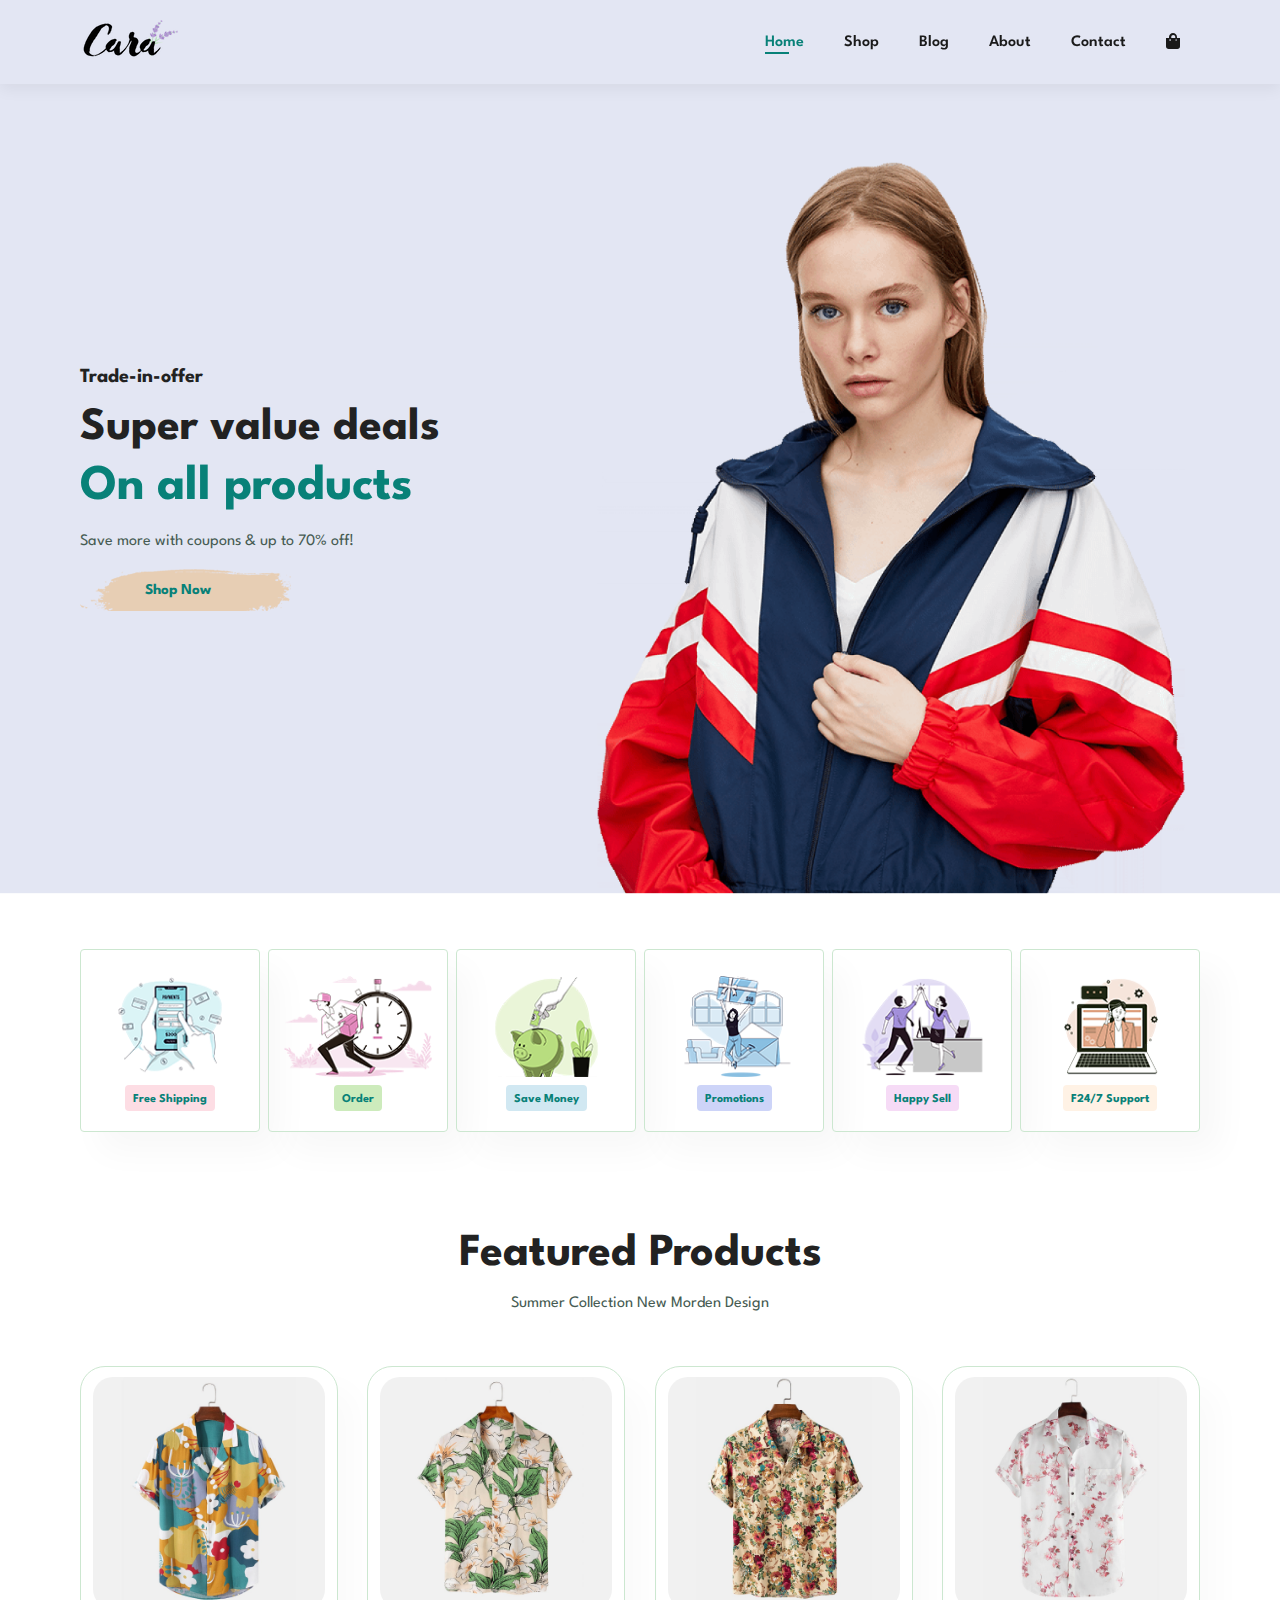
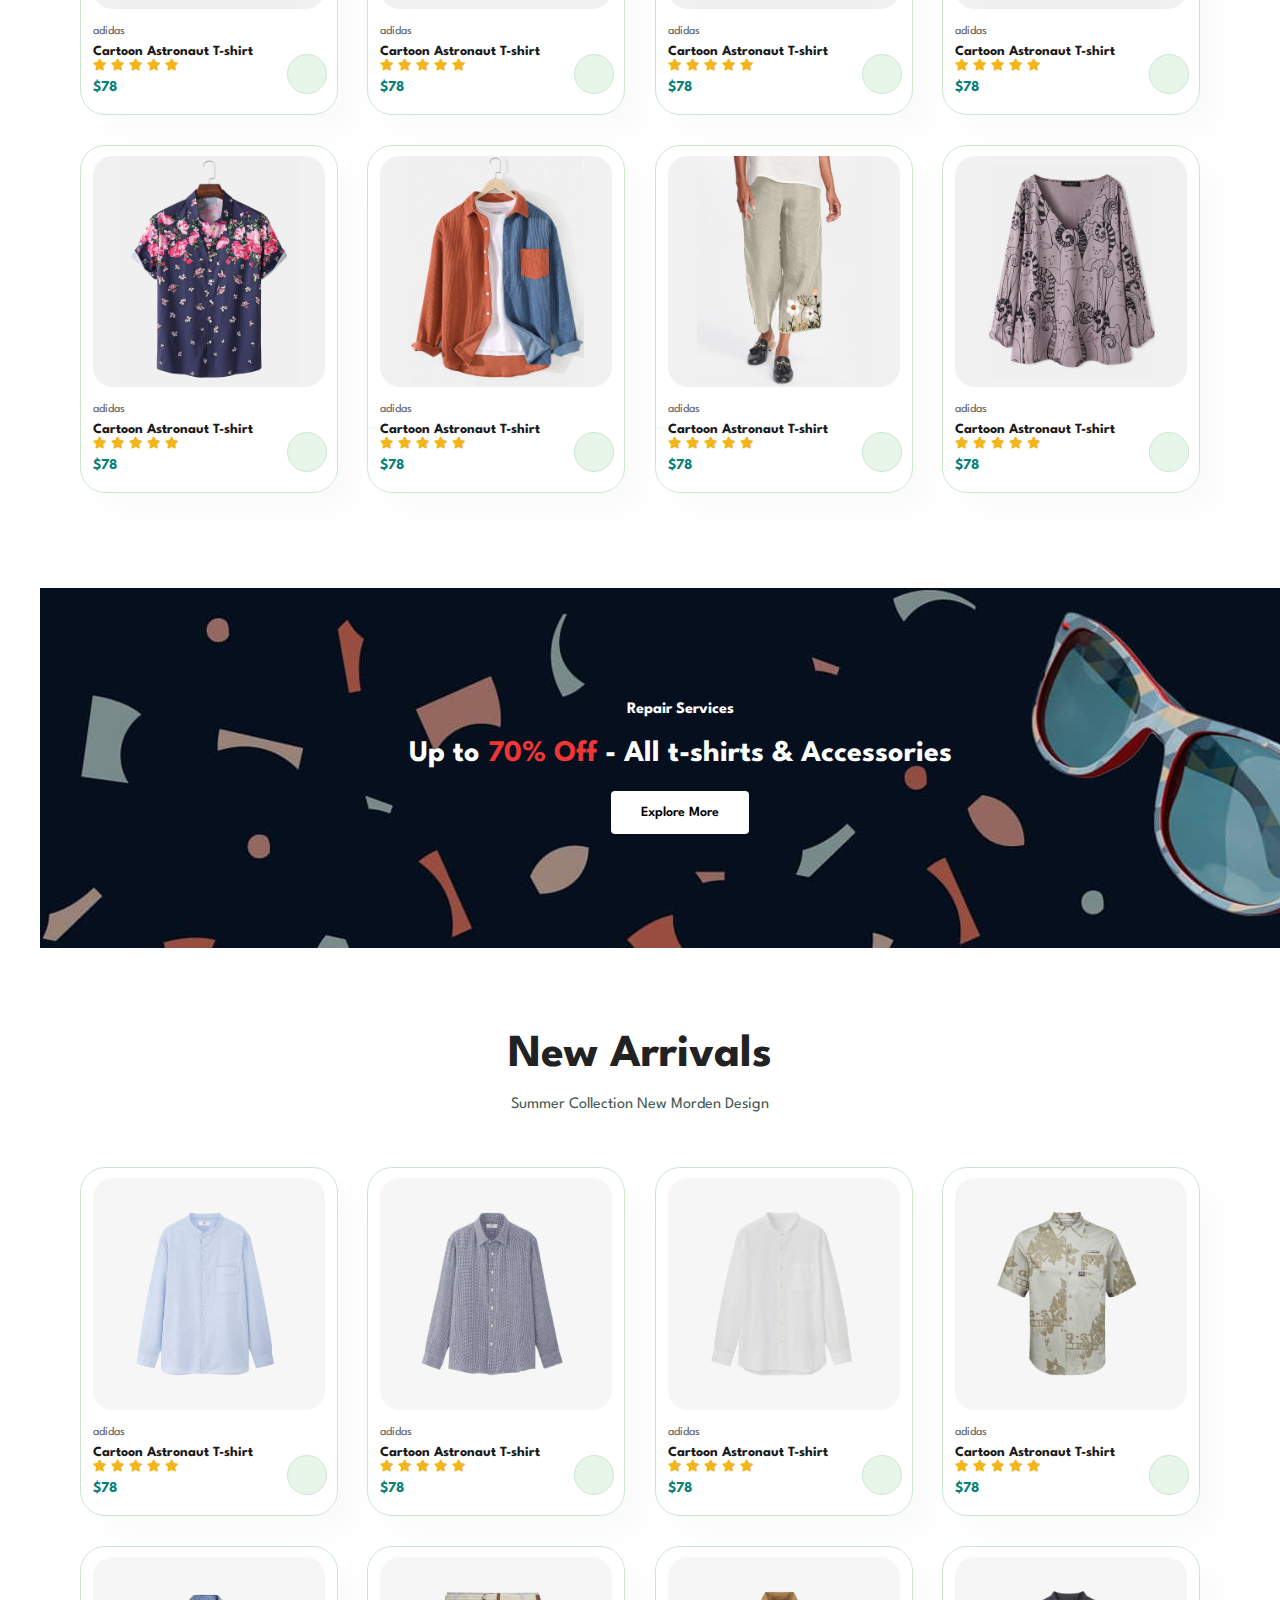
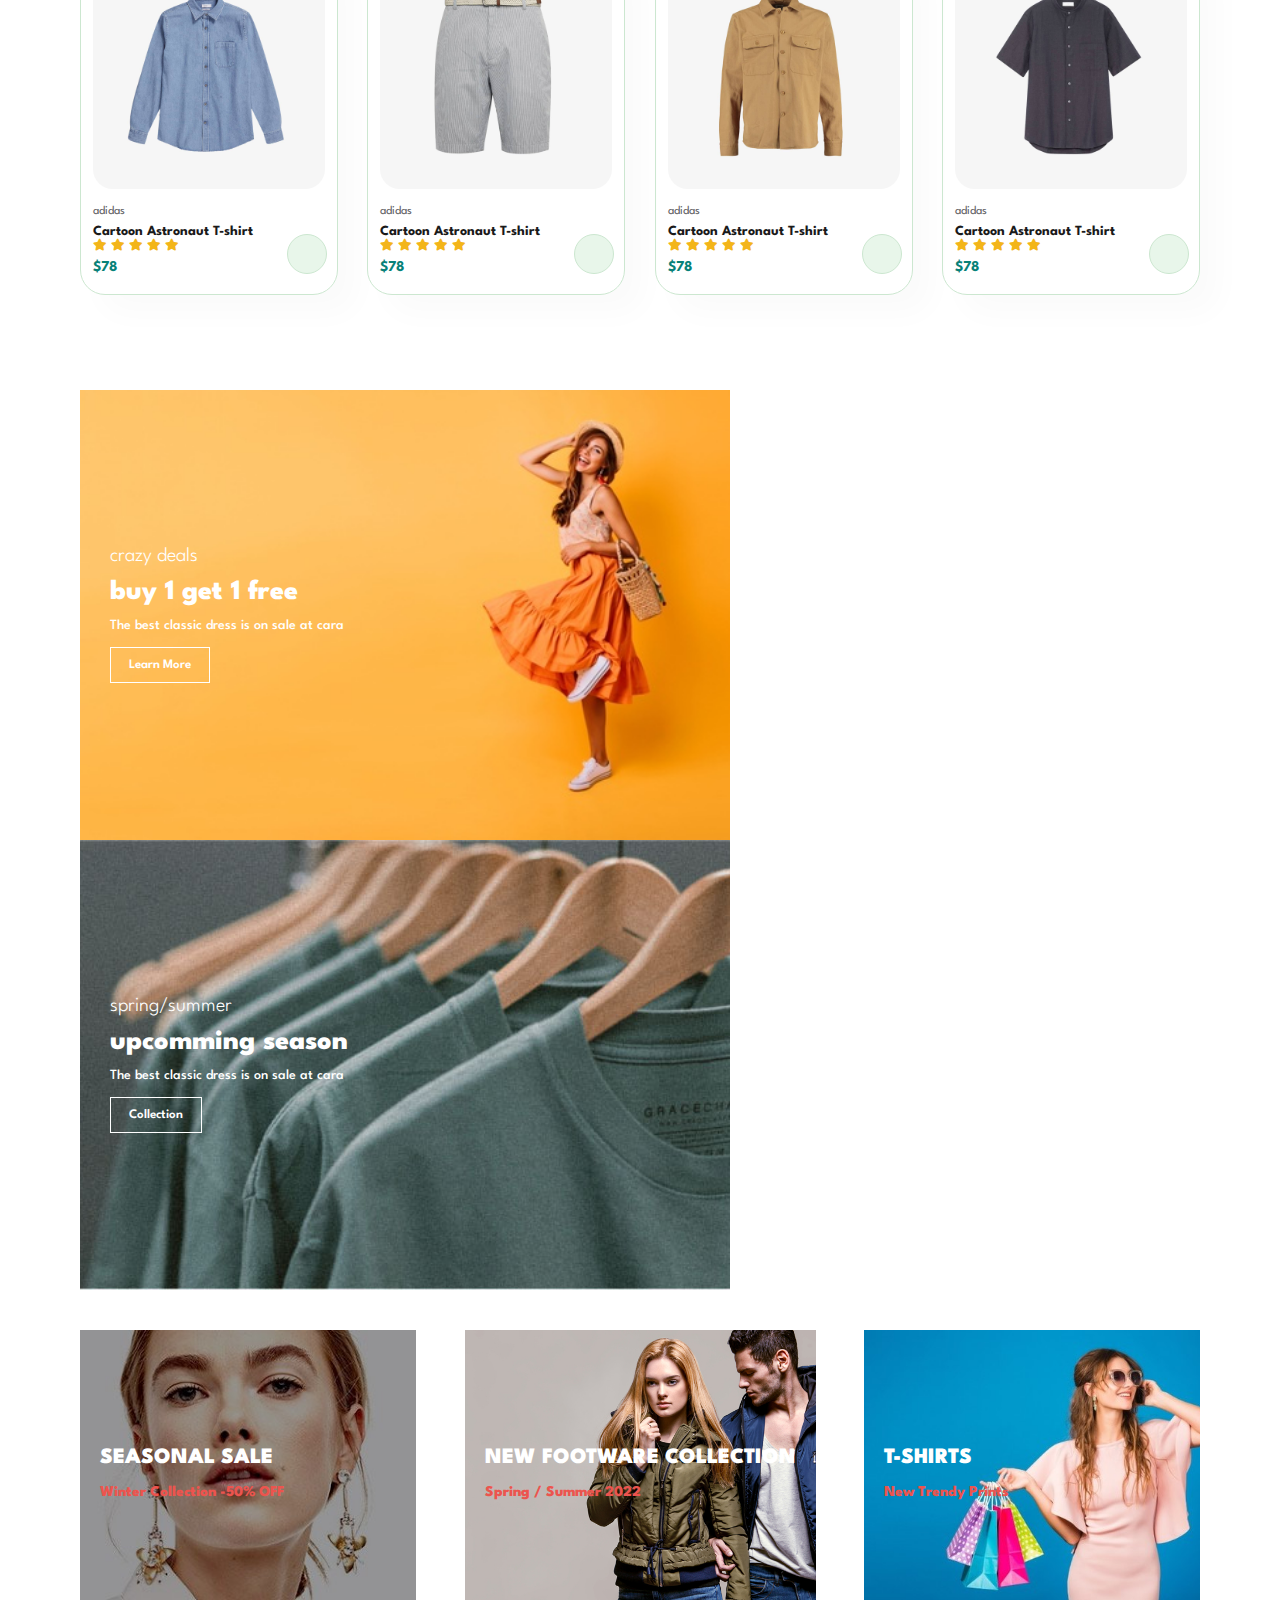
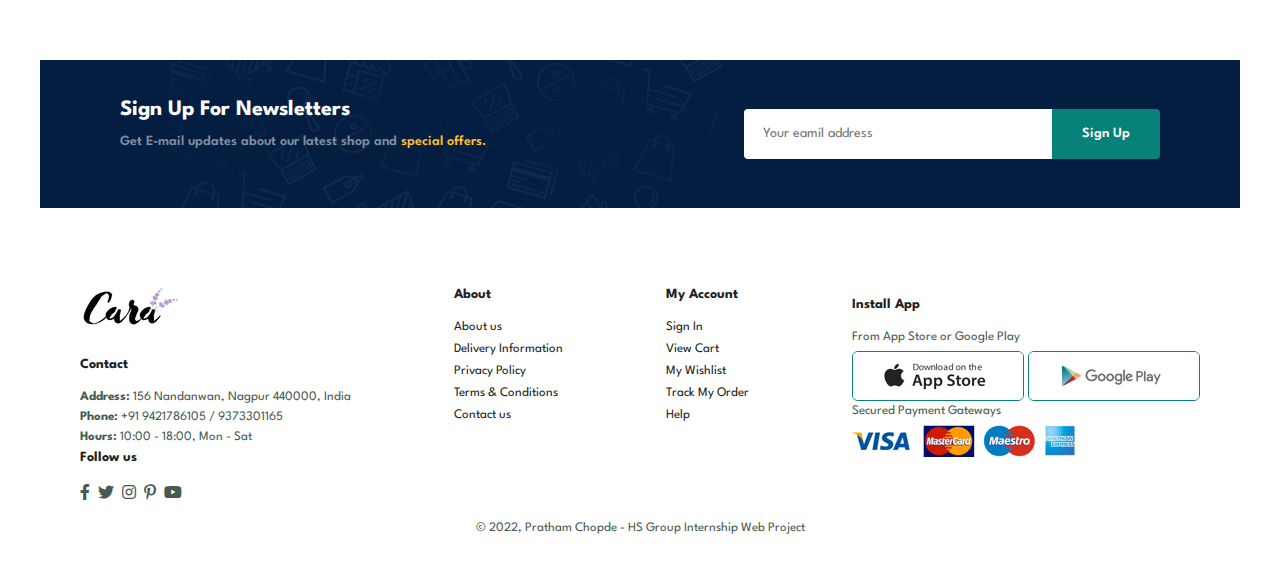
==== index.html @ b381fd87 "first commit" ====
<!doctype html>
<html lang="en">

<head>
  <title>E-commerce Web</title>
  <!-- Required meta tags -->
  <meta charset="utf-8">
  <meta name="viewport" content="width=device-width, initial-scale=1, shrink-to-fit=no">

  <!-- Bootstrap CSS -->
  <link rel="stylesheet" href="style.css">
  <link rel="stylesheet" href="https://pro.fontawesome.com/releases/v5.10.0/css/all.css" />


</head>

<body>

  <section id="header">
    <a href="#"><img src="img/logo.png" class="logo" alt=""></a>

    <div>
      <ul id="navbar">
        <li><a class="active" href="index.html">Home</a></li>
        <li><a href="shop.html">Shop</a></li>
        <li><a href="blog.html">Blog</a></li>
        <li><a href="about.html">About</a></li>
        <li><a href="contact.html">Contact</a></li>
        <li id="lg-bag"><a href="cart.html"><i class="fas fa-shopping-bag"></i></a></li>
        <a href="#" id="close"><i class="fa fa-times"></i></a>
      </ul>
    </div>

    <div id="mobile">
      <a href=""><i class="fas fa-shopping-bag"></i></a>
      <i id="bar" class="fas fa-outdent"></i>
    </div>
  </section>

  <section id="hero">
    <h4>Trade-in-offer</h4>
    <h2>Super value deals</h2>
    <h1>On all products</h1>
    <p>Save more with coupons & up to 70% off! </p>
    <button>Shop Now</button>
  </section>

  <section id="feature" class="section-p1">
    <div class="fe-box">
      <img src="img/features/f1.png" alt="">
      <h6>Free Shipping</h6>
    </div>

    <div class="fe-box">
      <img src="img/features/f2.png" alt="">
      <h6>Order</h6>
    </div>

    <div class="fe-box">
      <img src="img/features/f3.png" alt="">
      <h6>Save Money</h6>
    </div>

    <div class="fe-box">
      <img src="img/features/f4.png" alt="">
      <h6>Promotions</h6>
    </div>

    <div class="fe-box">
      <img src="img/features/f5.png" alt="">
      <h6>Happy Sell</h6>
    </div>

    <div class="fe-box">
      <img src="img/features/f6.png" alt="">
      <h6>F24/7 Support</h6>
    </div>
  </section>

  <section id="product1" class="section-p1">
    <h2>Featured Products</h2>
    <p>Summer Collection New Morden Design</p>
    <div class="pro-container">
      <div class="pro">
        <img src="img/products/f1.jpg" alt="">
        <div class="des">
          <span>adidas</span>
          <h5>Cartoon Astronaut T-shirt</h5>
          <div class="star">
            <i class="fas fa-star"></i>
            <i class="fas fa-star"></i>
            <i class="fas fa-star"></i>
            <i class="fas fa-star"></i>
            <i class="fas fa-star"></i>
          </div>
          <h4>$78</h4>
        </div>
        <a href="#"><i class="fas fa-shopping-cart cart"></i></a>
      </div>

      <div class="pro">
        <img src="img/products/f2.jpg" alt="">
        <div class="des">
          <span>adidas</span>
          <h5>Cartoon Astronaut T-shirt</h5>
          <div class="star">
            <i class="fas fa-star"></i>
            <i class="fas fa-star"></i>
            <i class="fas fa-star"></i>
            <i class="fas fa-star"></i>
            <i class="fas fa-star"></i>
          </div>
          <h4>$78</h4>
        </div>
        <a href="#"><i class="fas fa-shopping-cart cart"></i></a>
      </div>

      <div class="pro">
        <img src="img/products/f3.jpg" alt="">
        <div class="des">
          <span>adidas</span>
          <h5>Cartoon Astronaut T-shirt</h5>
          <div class="star">
            <i class="fas fa-star"></i>
            <i class="fas fa-star"></i>
            <i class="fas fa-star"></i>
            <i class="fas fa-star"></i>
            <i class="fas fa-star"></i>
          </div>
          <h4>$78</h4>
        </div>
        <a href="#"><i class="fas fa-shopping-cart cart"></i></a>
      </div>

      <div class="pro">
        <img src="img/products/f4.jpg" alt="">
        <div class="des">
          <span>adidas</span>
          <h5>Cartoon Astronaut T-shirt</h5>
          <div class="star">
            <i class="fas fa-star"></i>
            <i class="fas fa-star"></i>
            <i class="fas fa-star"></i>
            <i class="fas fa-star"></i>
            <i class="fas fa-star"></i>
          </div>
          <h4>$78</h4>
        </div>
        <a href="#"><i class="fas fa-shopping-cart cart"></i></a>
      </div>

      <div class="pro">
        <img src="img/products/f5.jpg" alt="">
        <div class="des">
          <span>adidas</span>
          <h5>Cartoon Astronaut T-shirt</h5>
          <div class="star">
            <i class="fas fa-star"></i>
            <i class="fas fa-star"></i>
            <i class="fas fa-star"></i>
            <i class="fas fa-star"></i>
            <i class="fas fa-star"></i>
          </div>
          <h4>$78</h4>
        </div>
        <a href="#"><i class="fas fa-shopping-cart cart"></i></a>
      </div>

      <div class="pro">
        <img src="img/products/f6.jpg" alt="">
        <div class="des">
          <span>adidas</span>
          <h5>Cartoon Astronaut T-shirt</h5>
          <div class="star">
            <i class="fas fa-star"></i>
            <i class="fas fa-star"></i>
            <i class="fas fa-star"></i>
            <i class="fas fa-star"></i>
            <i class="fas fa-star"></i>
          </div>
          <h4>$78</h4>
        </div>
        <a href="#"><i class="fas fa-shopping-cart cart"></i></a>
      </div>

      <div class="pro">
        <img src="img/products/f7.jpg" alt="">
        <div class="des">
          <span>adidas</span>
          <h5>Cartoon Astronaut T-shirt</h5>
          <div class="star">
            <i class="fas fa-star"></i>
            <i class="fas fa-star"></i>
            <i class="fas fa-star"></i>
            <i class="fas fa-star"></i>
            <i class="fas fa-star"></i>
          </div>
          <h4>$78</h4>
        </div>
        <a href="#"><i class="fas fa-shopping-cart cart"></i></a>
      </div>

      <div class="pro">
        <img src="img/products/f8.jpg" alt="">
        <div class="des">
          <span>adidas</span>
          <h5>Cartoon Astronaut T-shirt</h5>
          <div class="star">
            <i class="fas fa-star"></i>
            <i class="fas fa-star"></i>
            <i class="fas fa-star"></i>
            <i class="fas fa-star"></i>
            <i class="fas fa-star"></i>
          </div>
          <h4>$78</h4>
        </div>
        <a href="#"><i class="fas fa-shopping-cart cart"></i></a>
      </div>
    </div>
  </section>

  <section id="banner" class="section-m1">
    <h4>Repair Services </h4>
    <h2>Up to <span>70% Off</span> - All t-shirts & Accessories </h2>
    <button class="normal">Explore More</button>
  </section>

  <section id="product1" class="section-p1">
    <h2>New Arrivals</h2>
    <p>Summer Collection New Morden Design</p>
    <div class="pro-container">
      <div class="pro">
        <img src="img/products/n1.jpg" alt="">
        <div class="des">
          <span>adidas</span>
          <h5>Cartoon Astronaut T-shirt</h5>
          <div class="star">
            <i class="fas fa-star"></i>
            <i class="fas fa-star"></i>
            <i class="fas fa-star"></i>
            <i class="fas fa-star"></i>
            <i class="fas fa-star"></i>
          </div>
          <h4>$78</h4>
        </div>
        <a href="#"><i class="fas fa-shopping-cart cart"></i></a>
      </div>

      <div class="pro">
        <img src="img/products/n2.jpg" alt="">
        <div class="des">
          <span>adidas</span>
          <h5>Cartoon Astronaut T-shirt</h5>
          <div class="star">
            <i class="fas fa-star"></i>
            <i class="fas fa-star"></i>
            <i class="fas fa-star"></i>
            <i class="fas fa-star"></i>
            <i class="fas fa-star"></i>
          </div>
          <h4>$78</h4>
        </div>
        <a href="#"><i class="fas fa-shopping-cart cart"></i></a>
      </div>

      <div class="pro">
        <img src="img/products/n3.jpg" alt="">
        <div class="des">
          <span>adidas</span>
          <h5>Cartoon Astronaut T-shirt</h5>
          <div class="star">
            <i class="fas fa-star"></i>
            <i class="fas fa-star"></i>
            <i class="fas fa-star"></i>
            <i class="fas fa-star"></i>
            <i class="fas fa-star"></i>
          </div>
          <h4>$78</h4>
        </div>
        <a href="#"><i class="fas fa-shopping-cart cart"></i></a>
      </div>

      <div class="pro">
        <img src="img/products/n4.jpg" alt="">
        <div class="des">
          <span>adidas</span>
          <h5>Cartoon Astronaut T-shirt</h5>
          <div class="star">
            <i class="fas fa-star"></i>
            <i class="fas fa-star"></i>
            <i class="fas fa-star"></i>
            <i class="fas fa-star"></i>
            <i class="fas fa-star"></i>
          </div>
          <h4>$78</h4>
        </div>
        <a href="#"><i class="fas fa-shopping-cart cart"></i></a>
      </div>

      <div class="pro">
        <img src="img/products/n5.jpg" alt="">
        <div class="des">
          <span>adidas</span>
          <h5>Cartoon Astronaut T-shirt</h5>
          <div class="star">
            <i class="fas fa-star"></i>
            <i class="fas fa-star"></i>
            <i class="fas fa-star"></i>
            <i class="fas fa-star"></i>
            <i class="fas fa-star"></i>
          </div>
          <h4>$78</h4>
        </div>
        <a href="#"><i class="fas fa-shopping-cart cart"></i></a>
      </div>

      <div class="pro">
        <img src="img/products/n6.jpg" alt="">
        <div class="des">
          <span>adidas</span>
          <h5>Cartoon Astronaut T-shirt</h5>
          <div class="star">
            <i class="fas fa-star"></i>
            <i class="fas fa-star"></i>
            <i class="fas fa-star"></i>
            <i class="fas fa-star"></i>
            <i class="fas fa-star"></i>
          </div>
          <h4>$78</h4>
        </div>
        <a href="#"><i class="fas fa-shopping-cart cart"></i></a>
      </div>

      <div class="pro">
        <img src="img/products/n7.jpg" alt="">
        <div class="des">
          <span>adidas</span>
          <h5>Cartoon Astronaut T-shirt</h5>
          <div class="star">
            <i class="fas fa-star"></i>
            <i class="fas fa-star"></i>
            <i class="fas fa-star"></i>
            <i class="fas fa-star"></i>
            <i class="fas fa-star"></i>
          </div>
          <h4>$78</h4>
        </div>
        <a href="#"><i class="fas fa-shopping-cart cart"></i></a>
      </div>

      <div class="pro">
        <img src="img/products/n8.jpg" alt="">
        <div class="des">
          <span>adidas</span>
          <h5>Cartoon Astronaut T-shirt</h5>
          <div class="star">
            <i class="fas fa-star"></i>
            <i class="fas fa-star"></i>
            <i class="fas fa-star"></i>
            <i class="fas fa-star"></i>
            <i class="fas fa-star"></i>
          </div>
          <h4>$78</h4>
        </div>
        <a href="#"><i class="fas fa-shopping-cart cart"></i></a>
      </div>
    </div>
  </section>

  <section id="sm-banner" class="section-p1">
    <div class="banner-box">
      <h4>crazy deals</h4>
      <h2>buy 1 get 1 free</h2>
      <span>The best classic dress is on sale at cara</span>
      <button class="white">Learn More</button>
    </div>

    <div class="banner-box banner-box2">
      <h4>spring/summer</h4>
      <h2>upcomming season</h2>
      <span>The best classic dress is on sale at cara</span>
      <button class="white">Collection</button>
    </div>
  </section>

  <section id="banner3">
    <div class="banner-box">
      <h2>SEASONAL SALE</h2>
      <h3>Winter Collection -50% OFF</h3>
    </div>

    <div class="banner-box banner-box2">
      <h2>NEW FOOTWARE COLLECTION</h2>
      <h3>Spring / Summer 2022</h3>
    </div>

    <div class="banner-box banner-box3">
      <h2>T-SHIRTS</h2>
      <h3>New Trendy Prints</h3>
    </div>

  </section>

  <section id="newsletter" class="section-p1 section-m1">
    <div class="newstext">
      <h4>Sign Up For Newsletters</h4>
      <p>Get E-mail updates about our latest shop and <span>special offers.</span> </p>
    </div>

    <div class="form">
      <input type="email" placeholder="Your eamil address">
      <button class="normal">Sign Up</button>
    </div>
  </section>

  <footer class="section-p1">
    <div class="col">
      <img class="logo" src="img/logo.png" alt="">
      <h4>Contact</h4>
      <p><strong>Address: </strong> 156 Nandanwan, Nagpur 440000, India</p>
      <p><strong>Phone: </strong> +91 9421786105 / 9373301165</p>
      <p><strong>Hours: </strong> 10:00 - 18:00, Mon - Sat</p>
      <div class="follow">
        <h4>Follow us</h4>
        <div class="icon">
          <i class="fab fa-facebook-f"></i>
          <i class="fab fa-twitter"></i>
          <i class="fab fa-instagram"></i>
          <i class="fab fa-pinterest-p"></i>
          <i class="fab fa-youtube"></i>
        </div>
      </div>
    </div>

    <div class="col">
      <h4>About</h4>
      <a href="#">About us</a>
      <a href="#">Delivery Information</a>
      <a href="#">Privacy Policy</a>
      <a href="#">Terms & Conditions</a>
      <a href="#">Contact us</a>
    </div>

    <div class="col">
      <h4>My Account</h4>
      <a href="#">Sign In</a>
      <a href="#">View Cart</a>
      <a href="#">My Wishlist</a>
      <a href="#">Track My Order</a>
      <a href="#">Help</a>
    </div>

    <div class="col install">
      <h4>Install App</h4>
      <p>From App Store or Google Play</p>
      <div class="row">
        <img src="img/pay/app.jpg" alt="">
        <img src="img/pay/play.jpg" alt="">
      </div>
      <p>Secured Payment Gateways</p>
      <img src="img/pay/pay.png" alt="">
    </div>

    <div class="copyright">
      <p>© 2022, Pratham Chopde - HS Group Internship Web Project</p>
    </div>

  </footer>


  <script src="script.js"></script>
</body>

</html>
---- style.css ----
@import url("https://fonts.googleapis.com/css?family=Spartan:wght@100;200;300;400;500;600;700;800;900&display=swap");

* {
    margin: 0;
    padding: 0;
    box-sizing: border-box;
    font-family: "Spartan", sans-serif;
}

h1 {
    font-size: 50px;
    line-height: 64px;
    color: #222;
}

h2 {
    font-size: 46px;
    line-height: 54px;
    color: #222;
}

h4 {
    font-size: 20px;
    color: #222;
}

h6 {
    font-weight: 700;
    font-size: 12px;
}

p {
    font-size: 16px;
    color: #465b52;
    margin: 15px 0 20px 0;
}

.section-p1 {
    padding: 40px 80px;
}

.section-m1 {
    margin: 40px;
}

button.normal {
    font-size: 14px;
    font-weight: 600;
    padding: 15px 30px;
    color: #000;
    background-color: #fff;
    border-radius: 4px;
    cursor: pointer;
    border: none;
    outline: none;
    transition: 0.2s;
}

button.white {
    font-size: 13px;
    font-weight: 600;
    padding: 11px 18px;
    color: #fff;
    background-color: transparent;
    cursor: pointer;
    border: 1px solid #fff;
    outline: none;
    transition: 0.2s;
}

body {
    width: 100%;
}

#header {
    display: flex;
    align-items: center;
    justify-content: space-between;
    padding: 20px 80px;
    background: #e3e6f3;
    box-shadow: 0 5px 15px rgba(0, 0, 0, 0.06);
    z-index: 999;
    position: sticky;
    top: 0;
    left: 0;
}

#navbar {
    display: flex;
    align-items: center;
    justify-content: center;
}

#navbar li {
    list-style: none;
    padding: 0 20px;
    position: relative;
}

#navbar li a {
    text-decoration: none;
    font-size: 16px;
    font-weight: 600;
    color: #1a1a1a;
    transition: 0.3s ease;
}

#navbar li a:hover,
#navbar li a.active {
    color: #088178;
}

#navbar li a.active::after,
#navbar li a:hover::after {
    content: "";
    width: 30%;
    height: 2px;
    background: #088178;
    position: absolute;
    bottom: -4px;
    left: 20px;
}

#mobile {
    display: none;
    align-items: center;
}

#close {
    display: none;
}

#hero {
    background-image: url("img/hero4.png");
    height: 90vh;
    width: 100%;
    background-size: cover;
    background-position: top 25% right 0;
    padding: 0 80px;
    display: flex;
    flex-direction: column;
    align-items: flex-start;
    justify-content: center;
}

#hero h4 {
    padding-bottom: 15px;
}

#hero h1 {
    color: #088178;
}

#hero button {
    background-image: url("img/button.png");
    background-color: transparent;
    color: #088178;
    border: 0;
    padding: 14px 80px 14px 65px;
    background-repeat: no-repeat;
    cursor: pointer;
    font-weight: 700;
    font-size: 15px;
}

#feature {
    display: flex;
    align-items: center;
    justify-content: space-between;
    flex-wrap: wrap;
}

#feature .fe-box {
    width: 180px;
    text-align: center;
    padding: 25px 15px;
    box-shadow: 20px 20px 34px rgba(0, 0, 0, 0.03);
    border: 1px solid #cce7d0;
    border-radius: 4px;
    margin: 15px 0;
}

#feature .fe-box:hover {
    box-shadow: 10px 10px 54px rgba(70, 62, 221, 0.1);
}

#feature .fe-box img {
    width: 100%;
    margin-bottom: 10px;
}

#feature .fe-box h6 {
    display: inline;
    padding: 9px 8px 6px 8px;
    line-height: 1;
    border-radius: 4px;
    color: #088178;
    background-color: #fddde4;
}

#feature .fe-box:nth-child(2) h6 {
    background-color: #cdebbc;
}

#feature .fe-box:nth-child(3) h6 {
    background-color: #d1e8f2;
}

#feature .fe-box:nth-child(4) h6 {
    background-color: #cdd4f8;
}

#feature .fe-box:nth-child(5) h6 {
    background-color: #f6dbf6;
}

#feature .fe-box:nth-child(6) h6 {
    background-color: #fff2e5;
}

#product1 {
    text-align: center;
}

#product1 .pro-container {
    display: flex;
    justify-content: space-between;
    padding-top: 20px;
    flex-wrap: wrap;
}

#product1 .pro {
    width: 23%;
    min-width: 250px;
    padding: 10px 12px;
    border: 1px solid #cce7d0;
    border-radius: 25px;
    cursor: pointer;
    box-shadow: 20px 20px 30px rgba(0, 0, 0, 0.02);
    margin: 15px 0;
    transition: 0.2s ease;
    position: relative;
}

#product1 .pro:hover {
    box-shadow: 20px 20px 30px rgba(0, 0, 0, 0.06);
}

#product1 .pro img {
    width: 100%;
    border-radius: 20px;
}

#product1 .pro .des {
    text-align: start;
    padding: 10px 0;
}

#product1 .pro .des span {
    color: #606063;
    font-size: 12px;
}

#product1 .pro .des h5 {
    padding-top: 7px;
    color: #1a1a1a;
    font-size: 14px;
}

#product1 .pro .des i {
    font-size: 12px;
    color: rgb(243, 181, 25);
}

#product1 .pro .des h4 {
    padding-top: 7px;
    font-size: 15px;
    font-weight: 700;
    color: #088178;
}

#product1 .pro .cart {
    width: 40px;
    height: 40px;
    line-height: 40px;
    border-radius: 50px;
    background-color: #e8f6ea;
    font-weight: 500;
    color: #088178;
    border: 1px solid #cce7d0;
    position: absolute;
    bottom: 20px;
    right: 10px;
}

#banner {
    display: flex;
    flex-direction: column;
    justify-content: center;
    align-items: center;
    text-align: center;
    background-image: url("img/banner/b2.jpg");
    width: 100%;
    height: 40vh;
    background-size: cover;
    background-position: center;
}

#banner h4 {
    color: #fff;
    font-size: 16px;
}

#banner h2 {
    color: #fff;
    font-size: 30px;
    padding: 10px 0;
}

#banner h2 span {
    color: #ef3636;
}

#banner button:hover {
    background: #088178;
    color: #fff;
}

#sm-banner {
    display: flex;
    justify-content: space-between;
    flex-wrap: wrap;
}

#sm-banner .banner-box {
    display: flex;
    flex-direction: column;
    justify-content: center;
    align-items: flex-start;
    background-image: url("img/banner/b17.jpg");
    min-width: 650px;
    height: 50vh;
    background-size: cover;
    background-position: center;
    padding: 30px;
}

#sm-banner .banner-box2 {
    background-image: url("img/banner/b10.jpg");
}

#sm-banner h4 {
    color: #fff;
    font-size: 20px;
    font-weight: 300;
}

#sm-banner h2 {
    color: #fff;
    font-size: 28px;
    font-weight: 800;
}

#sm-banner span {
    color: #fff;
    font-size: 14px;
    font-weight: 500;
    padding-bottom: 15px;
}

#sm-banner .banner-box:hover button {
    background-color: #088178;
    border: 1px solid #088178;
}

#banner3 {
    display: flex;
    justify-content: space-between;
    flex-wrap: wrap;
    padding: 0 80px;
}

#banner3 .banner-box {
    display: flex;
    flex-direction: column;
    justify-content: center;
    align-items: flex-start;
    background-image: url("img/banner/b7.jpg");
    min-width: 30%;
    height: 30vh;
    background-size: cover;
    background-position: center;
    padding: 20px;
    margin-bottom: 20px;
}

#banner3 .banner-box2 {
    background-image: url("img/banner/b4.jpg");
}

#banner3 .banner-box3 {
    background-image: url("img/banner/b18.jpg");
}

#banner3 h2 {
    color: #fff;
    font-weight: 900;
    font-size: 22px;
}

#banner3 h3 {
    color: #ec544e;
    font-weight: 800;
    font-size: 15px;
}

#newsletter {
    display: flex;
    justify-content: space-between;
    flex-wrap: wrap;
    align-items: center;
    background-image: url("img/banner/b14.png");
    background-repeat: no-repeat;
    background-position: 20% 30%;
    background-color: #041e42;
}

#newsletter h4 {
    font-size: 22px;
    font-weight: 700;
    color: #fff;
}

#newsletter p {
    font-size: 14px;
    font-weight: 600;
    color: #818ea0;
}

#newsletter p span {
    color: #ffbd27;
}

#newsletter .form {
    display: flex;
    width: 40%;
}

#newsletter input {
    height: 3.125rem;
    padding: 0 1.25em;
    font-size: 14px;
    width: 100%;
    border: 1px solid transparent;
    border-radius: 4px;
    outline: none;
    border-top-right-radius: 0;
    border-bottom-right-radius: 0;
}

#newsletter button {
    background-color: #088178;
    color: #fff;
    white-space: nowrap;
    border-top-left-radius: 0;
    border-bottom-left-radius: 0;
}

footer {
    display: flex;
    flex-wrap: wrap;
    justify-content: space-between;
}

footer .col {
    display: flex;
    flex-direction: column;
    align-items: flex-start;
    margin-bottom: 20px;
}

footer .logo {
    margin-bottom: 30px;
}

footer h4 {
    font-size: 14px;
    padding-bottom: 20px;
}

footer p {
    font-size: 13px;
    margin: 0 0 8px 0;
}

footer a {
    font-size: 13px;
    text-decoration: none;
    color: #222;
    margin-bottom: 10px;
}

footer .follow i {
    color: #465b52;
    padding-right: 4px;
    cursor: pointer;
}

footer .install .row img {
    border: 1px solid #088178;
    border-radius: 6px;
}

footer .install {
    margin: 10px 0 15px 0;
}

footer .follow i:hover,
footer a:hover {
    color: #088178;
}

footer .copyright {
    width: 100%;
    text-align: center;
}

@media (max-width: 799px) {
    .section-p1 {
        padding: 40px 40px;
    }

    #navbar {
        display: flex;
        flex-direction: column;
        align-items: flex-start;
        justify-content: flex-start;
        position: fixed;
        top: 0;
        right: -300px;
        height: 100vh;
        width: 300px;
        background-color: #e3e6f3;
        box-shadow: 0 40px 60px rgba(0, 0, 0, 0.01);
        padding: 80px 0 0 10px;

        transition: 0.3s;
    }

    #navbar.active {
        right: 0;
    }

    #navbar li {
        margin-bottom: 25px;
    }

    #mobile {
        display: flex;
        align-items: center;
    }

    #mobile i {
        color: #1a1a1a;
        font-size: 24px;
        padding-left: 20px;
    }

    #close {
        display: initial;
        position: absolute;
        top: 30px;
        left: 30px;
        color: #222;
        font-size: 24px;
    }

    #lg-bag {
        display: none;
    }

    #hero {
        height: 70vh;
        padding: 0 80px;
        background-position: top 30% right 30%;
    }

    #feature {
        justify-content: center;
    }

    #feature .fe-box {
        margin: 15px 15px;
    }

    #product1 .pro-container {
        justify-content: center;
    }

    #product1 .pro {
        margin: 15px;
    }

    #banner {
        height: 20vh;
    }

    #sm-banner .banner-box {
        min-width: 100%;
        height: 30vh;
    }

    #banner3 {
        padding: 0 40px;
    }

    #banner3 .banner-box {
        width: 28%;
    }

    #newsletter .form {
        width: 70%;
    }
}

@media (max-width: 477px) {
    .section-p1 {
        padding: 20px;
    }

    #header {
        padding: 10px 30px;
    }

    h1 {
        font-size: 38px;
    }

    h2 {
        font-size: 32px;
    }

    #hero {
        padding: 0 20px;
        background-position: 55%;
    }

    #feature {
        justify-content: space-between;
    }

    #feature .fe-box {
        width: 155px;
        margin: 0 0 15px 0;
    }

    #product1 .pro {
        width: 100%;
    }

    #banner {
        height: 40vh;
    }

    #sm-banner .banner-box {
        height: 40vh;
    }

    #sm-banner .banner-box2 {
        margin-top: 20px;
    }

    #banner3 {
        padding: 0, 20px;
    }

    #banner3 .banner-box {
        width: 100%;
    }

    #newsletter {
        padding: 40px 20px;
    }

    #newsletter .form {
        width: 100%;
    }

    footer .copyright {
        text-align: start;
    }

    #prodetails {
        display: flex;
        flex-direction: column;
    }

    #prodetails .single-pro-image {
        width: 100%;
        margin-right: 0px;
    }

    #prodetails .single-pro-details {
        width: 100%;
    }

    /* Blog page */

    #blog {
        padding: 100px 20px 0 20px;
    }
    #blog .blog-box{
        display: flex;
        flex-direction: column;
        align-items: flex-start;
    }
    #blog .blog-img {
        width: 100%;
        margin-right: 0px;
        margin-bottom: 30px;
    }
    #blog .blog-details {
        width: 100%;
    }
}



#page-header {
    background-image: url("img/banner/b1.jpg");
    width: 100%;
    height: 40vh;
    background-size: cover;
    display: flex;
    justify-content: center;
    text-align: center;
    flex-direction: column;
    padding: 14px;
}

#page-header h2,
#page-header p {
    color: #fff;
}

#pagination {
    text-align: center;

}

#pagination a {
    text-decoration: none;
    background-color: #088178;
    padding: 15px 20px;
    border-radius: 4px;
    color: #fff;
    font-weight: 600;

}

#pagination a i {
    font-size: 16px;
    font-weight: 600;
}

#prodetails {
    display: flex;
    margin-top: 20px;
}

#prodetails .single-pro-image {
    width: 40%;
    margin-right: 50px;
}

.small-img-group {
    display: flex;
    justify-content: space-between;
}

.small-img-col {
    flex-basis: 24%;
    cursor: pointer;
}

#prodetails .single-pro-details {
    width: 50%;
    padding-top: 30px;

}

#prodetails .single-pro-details h4 {
    padding: 40px 0 20px 0;
}

#prodetails .single-pro-details h2 {
    font-size: 26px;

}

#prodetails .single-pro-details select {
    display: block;
    padding: 5px 10px;
    margin-bottom: 10px;

}

#prodetails .single-pro-details input {
    width: 50px;
    height: 47px;
    padding-left: 10px;
    font-size: 16px;
    margin-right: 10px;

}

#prodetails .single-pro-details input:focus {
    outline: none;
}

#prodetails .single-pro-details button {
    background-color: #088178;
    color: #fff;

}

#prodetails .single-pro-details span {
    line-height: 25px;

}

/* Blog page */

#page-header.blog-header {
    background-image: url("img/banner/b19.jpg");
}

#blog{
    padding: 150px 150px 0px 150px;
}
#blog .blog-box{
    display: flex;
    align-items: center;
    width: 100%;
    position: relative;
    padding-bottom: 90px;
}

#blog .blog-image{
    width: 50%;
    margin-right: 40px;
}
#blog img {
    width: 100%;
    height: 300px;
    object-fit: cover;
}
#blog .blog-details{
    width: 50%;
}
#blog .blog-details a{
    text-decoration: none;
    font-size: 11px;
    color: #000;
    font-weight: 700;
    position: relative;
    transition: 0.3s;
}

#blog .blog-details a::after{
    content: "";
    width: 50px;
    height: 1px;
    background-color: #000;
    position: absolute;
    top: 4px;
    right: -60px;
}
#blog .blog-details a:hover{
    color: #008178;
}
#blog .blog-details a:hover::after{
    background-color: #008178;
}

#blog .blog-box h1 {
    position: absolute ;
    top: -40px;
    left: 0;
    font-size: 70px;
    font-weight: 700;
    color: #c9cbce;
    z-index: -9;
}
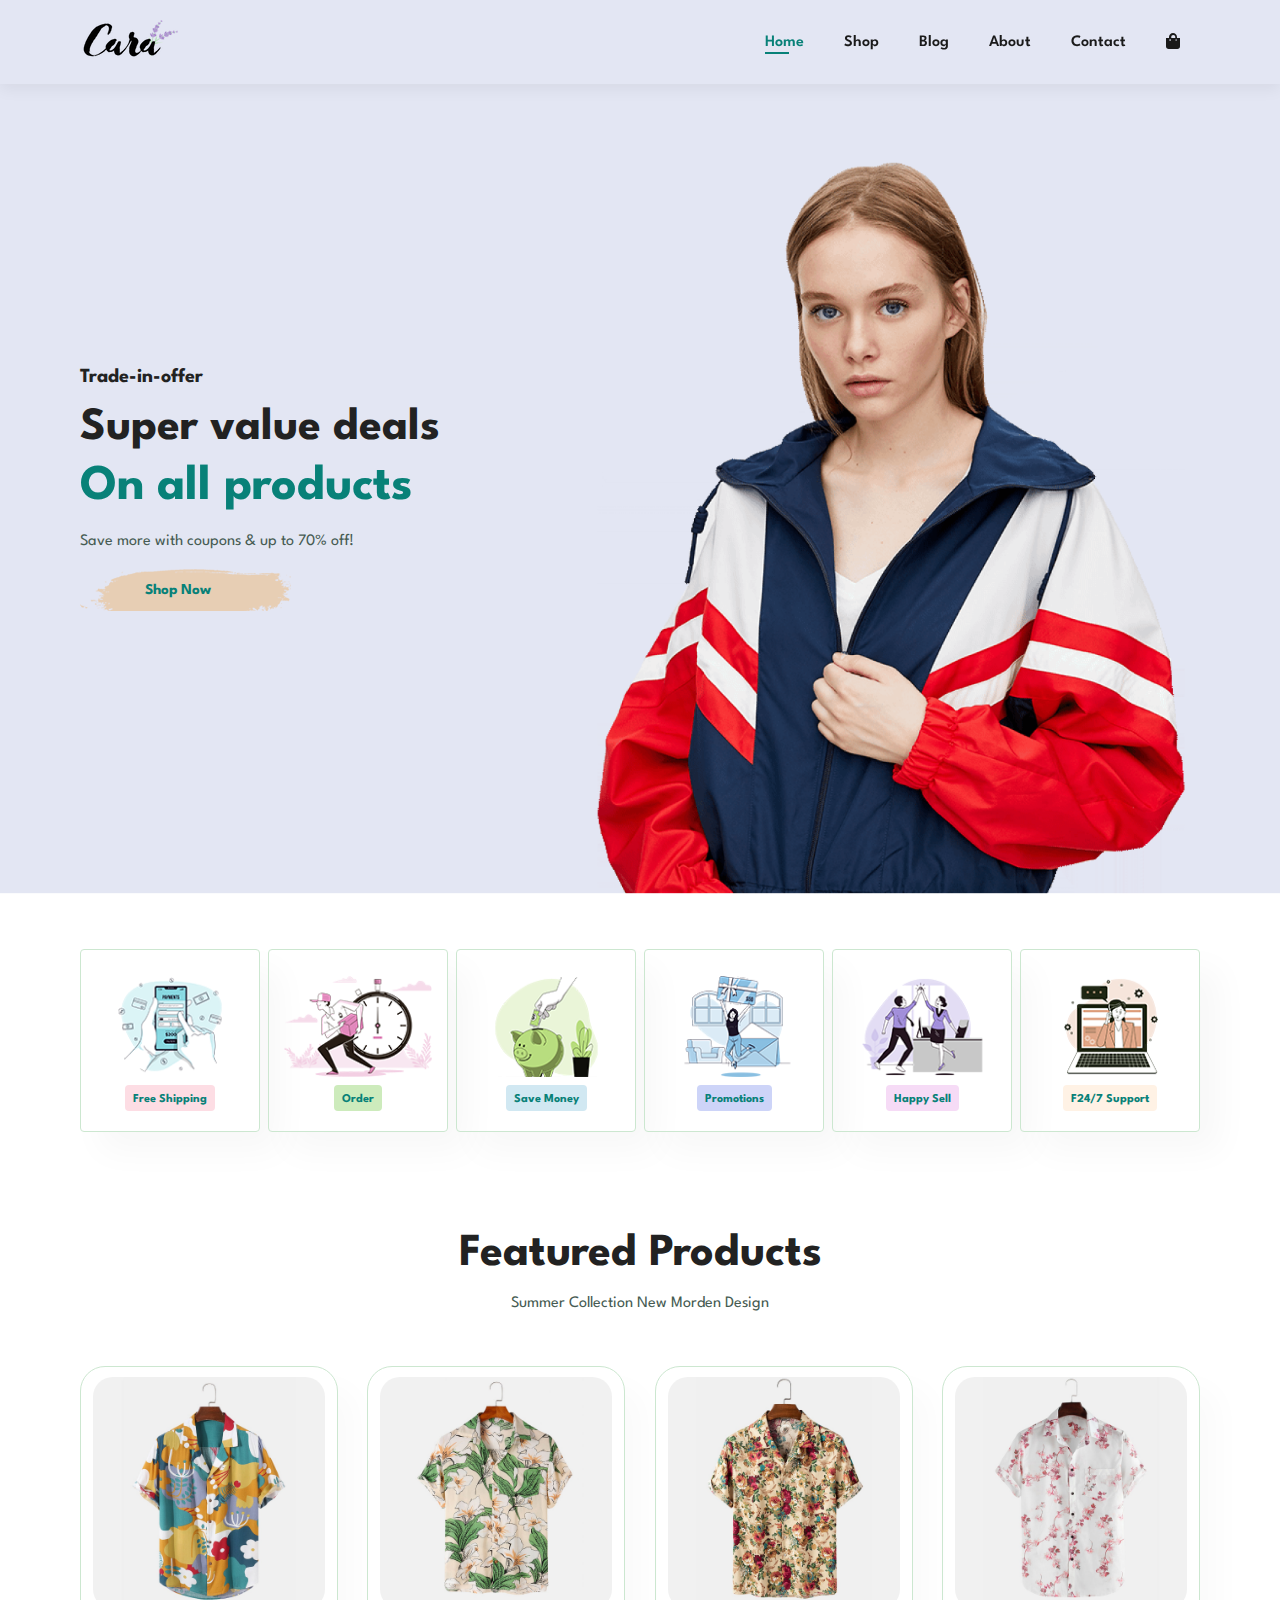
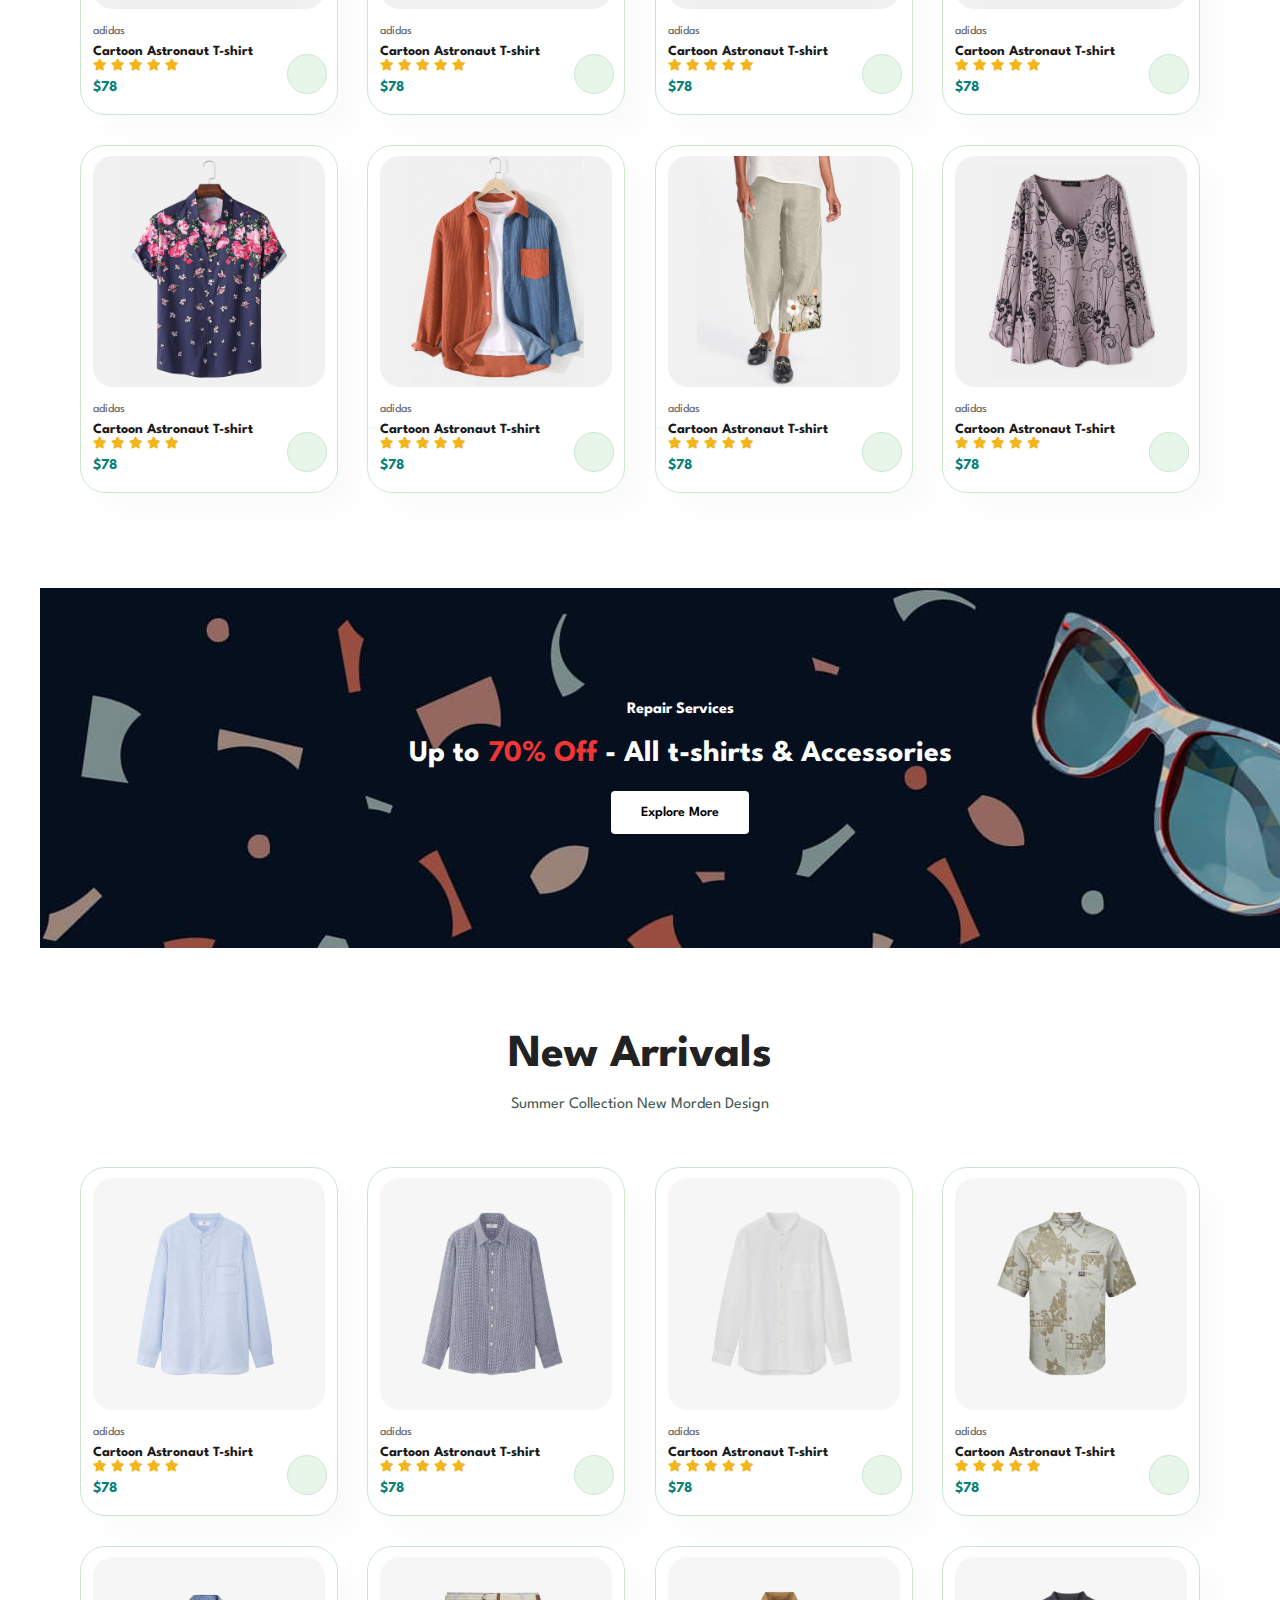
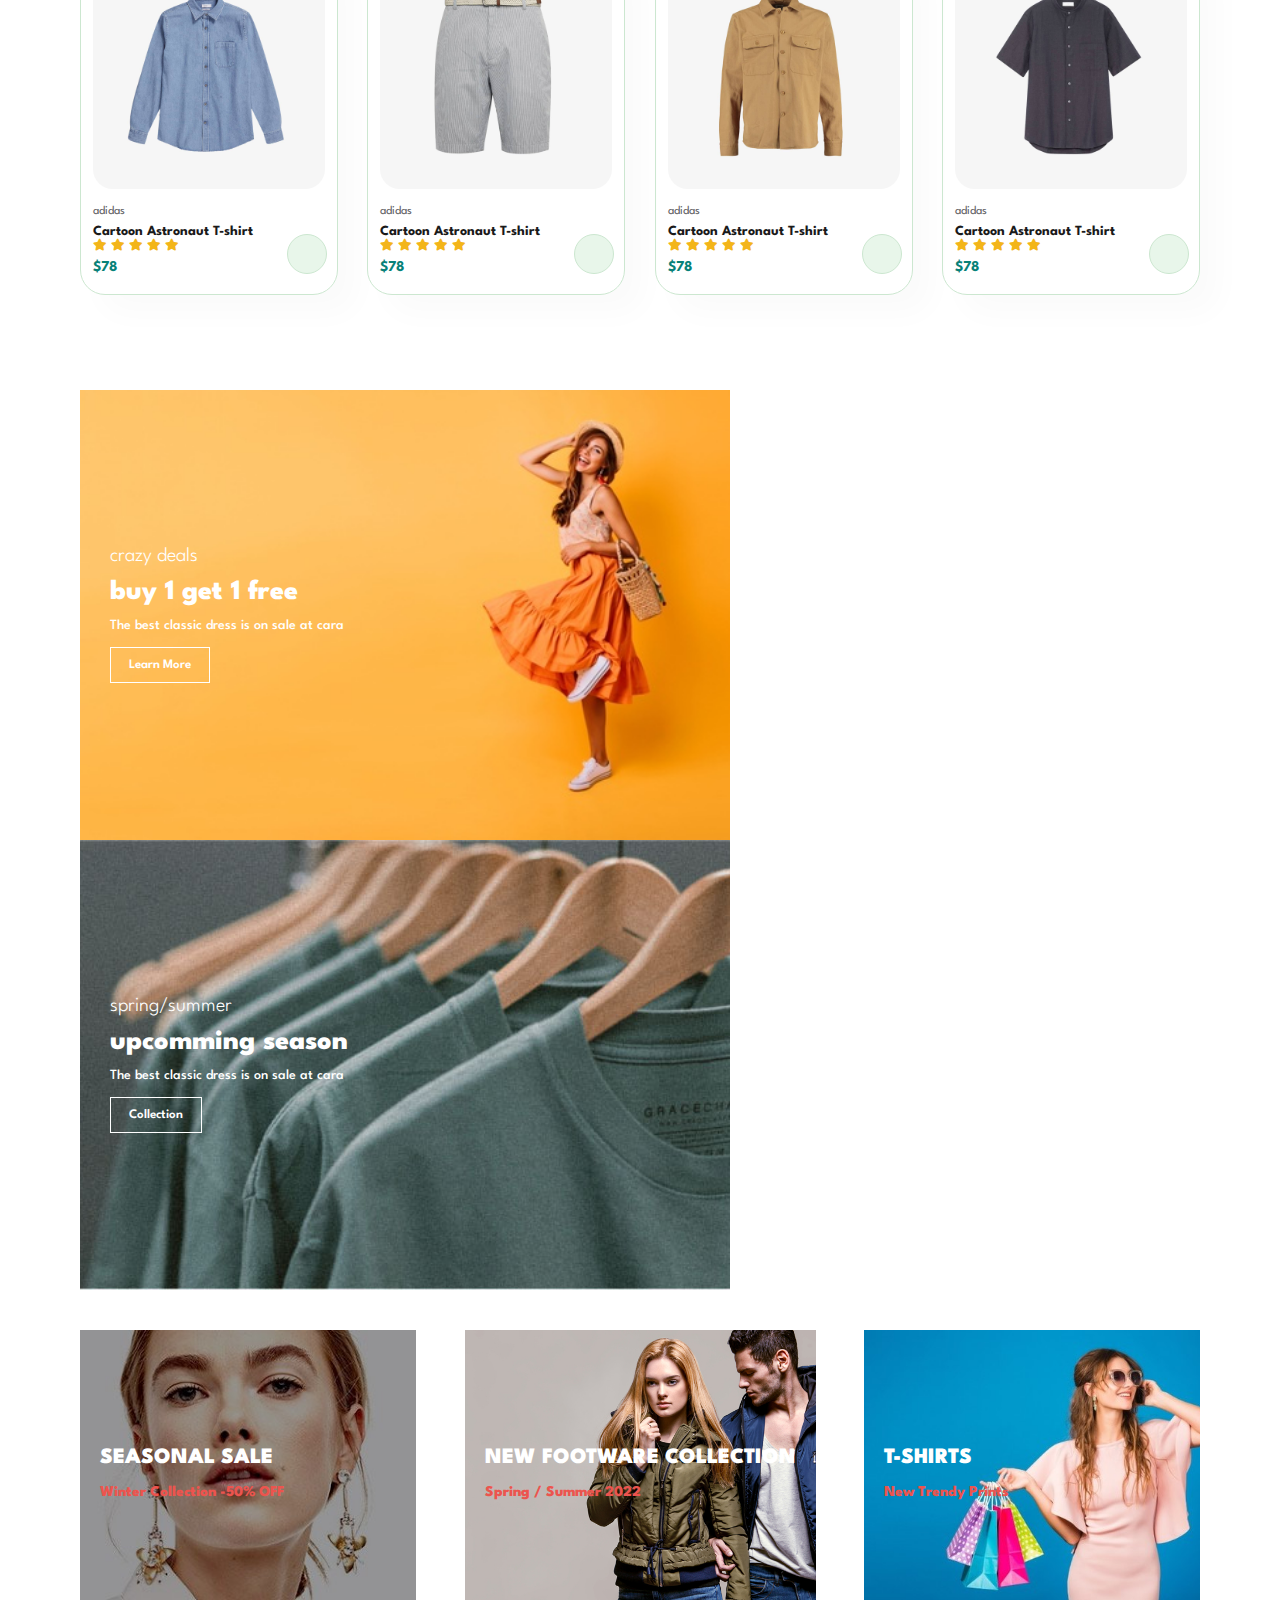
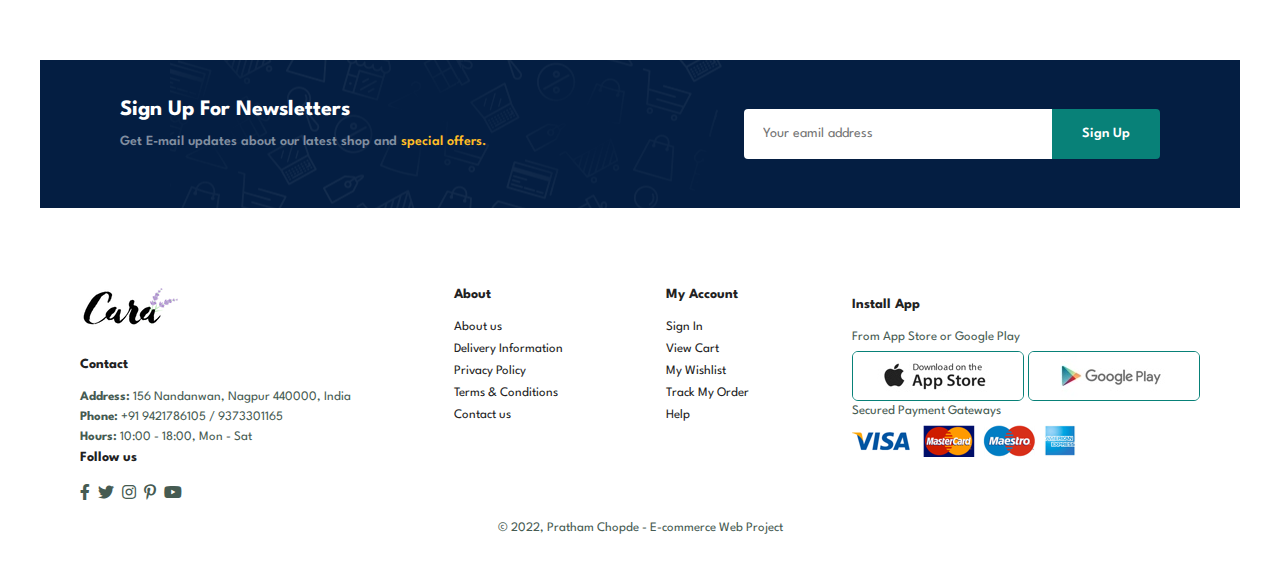
==== commit 2f069161: "minar modifications in pages" ====
--- a/index.html
+++ b/index.html
@@ -462,7 +462,7 @@
     </div>
 
     <div class="copyright">
-      <p>© 2022, Pratham Chopde - HS Group Internship Web Project</p>
+      <p>© 2022, Pratham Chopde - E-commerce Web Project</p>
     </div>
 
   </footer>
--- a/style.css
+++ b/style.css
@@ -524,6 +524,8 @@
     width: 100%;
     text-align: center;
 }
+
+/* Start Media Query */
 
 @media (max-width: 799px) {
     .section-p1 {
@@ -621,7 +623,16 @@
     #newsletter .form {
         width: 70%;
     }
-}
+
+    /* contact page */
+    #form-details {
+        padding: 40px;
+    }
+
+    #form-details form{
+        width: 50%;
+    }
+} 
 
 @media (max-width: 477px) {
     .section-p1 {
@@ -690,17 +701,17 @@
         text-align: start;
     }
 
-    #prodetails {
+    #prodetails{
         display: flex;
         flex-direction: column;
     }
 
-    #prodetails .single-pro-image {
+    #prodetails .single-pro-image{
         width: 100%;
         margin-right: 0px;
     }
 
-    #prodetails .single-pro-details {
+    #prodetails .single-pro-details{
         width: 100%;
     }
 
@@ -714,7 +725,7 @@
         flex-direction: column;
         align-items: flex-start;
     }
-    #blog .blog-img {
+    #blog .blog-image {
         width: 100%;
         margin-right: 0px;
         margin-bottom: 30px;
@@ -722,6 +733,59 @@
     #blog .blog-details {
         width: 100%;
     }
+
+    /* About Page */
+    #about-head {
+        flex-direction: column;
+    }
+    #about-head img {
+        width: 100%;
+        margin-bottom: 20px;
+    }
+    #about-head div{
+        padding-left: 0px;
+    }
+
+    #about-head .video {
+        width: 100%;
+    }
+
+    /* contact page */
+    #contact-details{
+        flex-direction: column;
+    }
+    #contact-details .details{
+        width: 100%;
+        margin-bottom: 30px;
+    }
+
+    #contact-details .map{
+        width: 100%;
+    }
+    #form-details{
+        margin: 10px;
+        padding: 30px 10px;
+        flex-wrap: wrap;
+    }
+    #form-details form{
+        width: 100%;
+        margin-bottom: 30px;
+    }
+
+    /* Cart Page */
+    #cart-add{
+        flex-direction: column;
+    }
+
+    #coupon{
+        width: 100%;
+    }
+
+    #subtotal{
+        width: 100%;
+        padding: 20px;
+    }
+
 }
 
 
@@ -891,4 +955,255 @@
     font-weight: 700;
     color: #c9cbce;
     z-index: -9;
-}+}
+
+/* About page */
+
+#page-header.about-header{
+    background-image: url("img/about/banner.png");
+}
+
+#about-head{
+    display: flex;
+    align-items: center;
+
+}
+#about-head img{
+    width: 50%;
+    height: auto;
+}
+#about-head div{
+    padding-left: 40px;
+}
+
+#about-app {
+    text-align: center;
+}
+#about-app .video{
+    width: 70%;
+    height: 100%;
+    margin: 30px auto 0 auto;
+}
+
+#about-app .video video{
+    width: 100%;
+    height: 100%;
+    border-radius: 20px;
+}
+
+/* Contact Page */
+
+#contact-details {
+    display: flex;
+    align-items: center;
+    justify-content: space-between;
+}
+#contact-details .details{
+    width: 40%;
+}
+
+#contact-details .details span,
+#form-deatils form span{
+    font-size: 12px;
+}
+#contact-details .details h2,
+#form-deatils form h2{
+    font-size: 26px;
+    line-height: 35px;
+    padding: 20px 0;
+}
+
+#contact-details .details h3{
+    font-size: 16px;
+    padding-bottom: 15px;
+}
+#contact-details .details li{
+    list-style: none;
+    display: flex;
+    padding: 10px 0;
+}
+#contact-details .details li i {
+    font-size: 14px;
+    padding-right: 22px;
+}
+#contact-details .details li p{
+    margin: 0;
+    font-size: 14px;
+}
+
+#contact-details .map{
+    width: 50%;
+    height: 400px;
+}
+
+#contact-details .map iframe{
+    width: 100%;
+    height: 100%;
+}
+
+#form-deatils{
+    display: flex;
+    justify-content: space-between;
+    margin: 30px;
+    padding: 80px;
+    border: 1px solid #e1e1e1;
+}
+#form-deatils form {
+    width: 65%;
+    display: flex;
+    flex-direction: column;
+    align-items: flex-start;
+}
+#form-deatils form input,
+#form-deatils form textarea{
+    width: 100%;
+    padding: 12px 15px;
+    outline: none;
+    margin-bottom: 20px;
+    border: 1px solid #e1e1e1;
+}
+
+#form-deatils form button{
+    background-color: #088178;
+    color: #fff;
+}
+
+#form-deatils.people div{
+    padding-bottom: 25px;
+    display: flex;
+    align-items: flex-start;
+}
+#form-deatils.people div img{
+    width:65px;
+    height: 65px;
+    object-fit: cover;
+    margin-right: 15px;
+}
+#form-deatils.people div p{
+    margin: 0;
+    font-size: 13px;
+    line-height: 25px;
+    
+}
+#form-deatils.people div p span{
+    display: block;
+    font-size: 16px;
+    font-weight: 600;
+    color: #000;
+}
+
+/* Cart Page */
+
+#cart table {
+    overflow-x: auto;
+}
+
+#cart table{
+    width: 100%;
+    border-collapse: collapse;
+    table-layout: fixed;
+    white-space: nowrap;
+}
+
+#cart table img {
+    width: 70px;
+}
+
+#cart table td:nth-child(1){
+    width: 100px;
+    text-align: center;
+}
+
+#cart table td:nth-child(2){
+    width: 150px;
+    text-align: center;
+}
+
+#cart table td:nth-child(3){
+    width: 250px;
+    text-align: center;
+}
+
+#cart table td:nth-child(4),
+#cart table td:nth-child(5),
+#cart table td:nth-child(6){
+    width: 150px;
+    text-align: center;
+}
+
+#cart table td:nth-child(5) input{
+    width: 70px;
+    padding: 10px 5px 10px 15px;
+}
+
+#cart table thead{
+    border: 1px solid #e2e9e1;
+    border-left: none;
+    border-right: none;
+}
+
+#cart table thead td{
+    font-weight: 700;
+    text-transform: uppercase;
+    font-size: 13px;
+    padding: 18px 0;
+}
+
+#cart table tbody tr td {
+    padding-top: 15px;
+}
+
+#cart table tbody td {
+    font-size: 13px;
+}
+
+#cart-add{
+    display: flex;
+    flex-wrap: wrap;
+    justify-content: space-between;
+}
+
+#coupon{
+    width: 50%;
+    margin-bottom: 30px;
+}
+
+#coupon h3,
+#subtotal h3{
+    padding-bottom: 15px;
+}
+
+#coupon input{
+    padding: 10px 20px;
+    outline: none;
+    width: 60%;
+    margin-right: 10px;
+    border: 1px solid #e2e9e1;
+}
+
+#coupon button,
+#subtotal button{
+    background-color: #088178;
+    color: #fff;
+    padding: 12px 20px;
+}
+
+#subtotal {
+    width: 50%;
+    margin-bottom: 30px;
+    border: 1px solid #e2e9e1;
+    padding: 30px;
+}
+
+#subtotal table{
+    border-collapse: collapse;
+    width: 100%;
+    margin-bottom: 20px;     
+}
+
+#subtotal table td{
+    width: 50%;
+    border: 1px solid #e2e9e1;
+    padding: 10px;
+    font-size: 13px; 
+}   